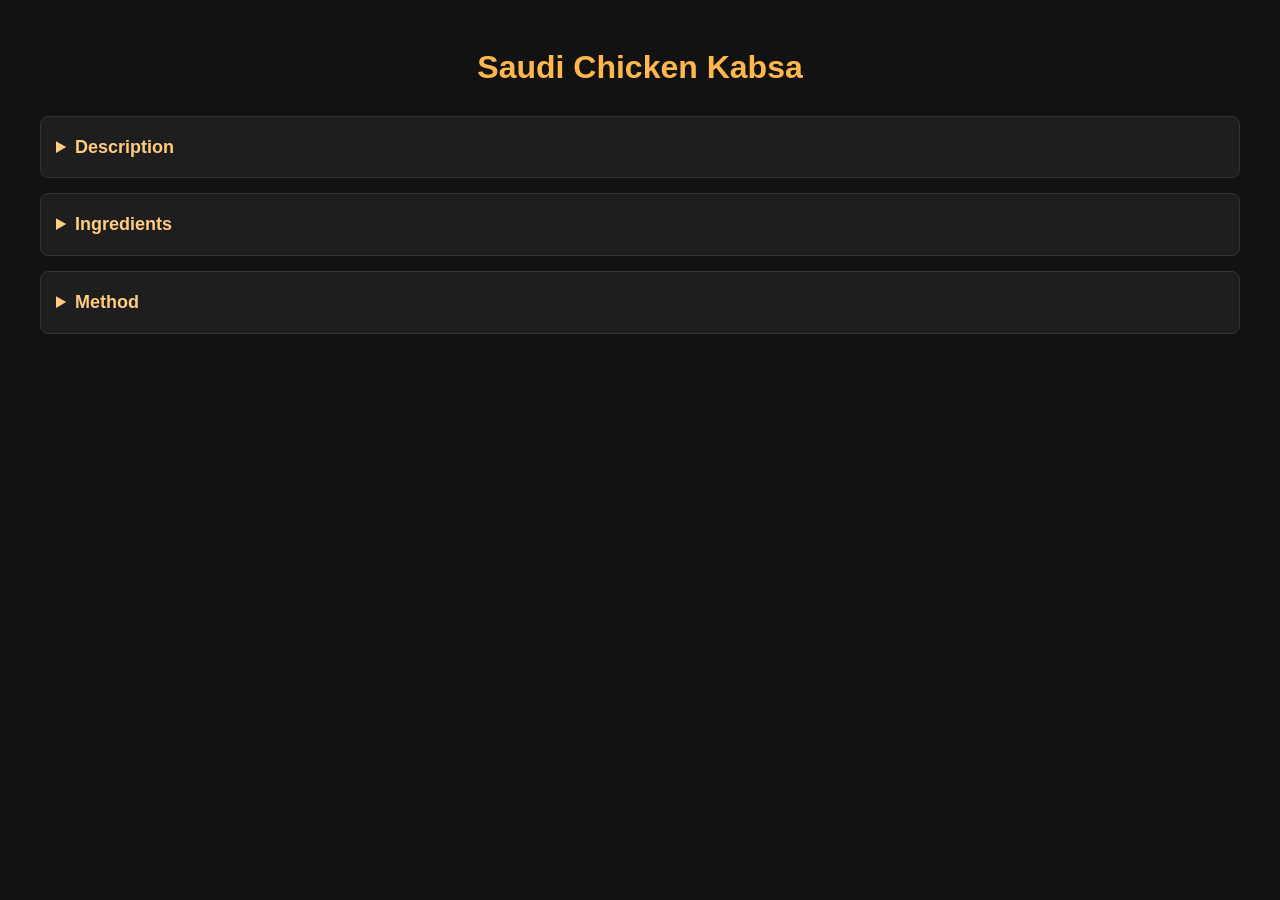
==== Chapter01/01-RecipePage/index.html @ 0e3069fe "Added Chapter 1 exercises" ====
<!DOCTYPE html>
<html lang="en">
<head>
    <meta charset="UTF-8">
    <title>Saudi Chicken Kabsa</title>

    <style>
        body {
            font-family: Arial, sans-serif;
            background: #121212;
            color: #f5f5f5;
            margin: 40px;
            line-height: 1.7;
        }

        h1 {
            color: #ffb74d;
            text-align: center;
        }

        details {
            background: #1e1e1e;
            padding: 15px;
            border-radius: 8px;
            margin-bottom: 15px;
            border: 1px solid #333;
            cursor: pointer;
            transition: 0.3s;
        }

        summary {
            font-size: 18px;
            font-weight: bold;
            color: #ffcc80;
        }

        details[open] {
            background: #2a2a2a;
            border-color: #ffb74d;
        }

        img {
            width: 100%;
            max-width: 450px;
            border-radius: 10px;
            margin-top: 15px;
            display: block;
        }
    </style>
</head>
<body>

    <!-- Recipe Name -->
    <h1>Saudi Chicken Kabsa</h1>

    <!-- Description -->
    <details>
        <summary>Description</summary>
        <p>
            Kabsa is a traditional Saudi dish made with spiced rice and tender chicken.
            It is known for its rich flavor and aromatic spices, making it a favorite
            across the Arabian Peninsula.
        </p>

        <!-- Image of Kabsa -->
        <img src="kabsa.jpg" alt="Saudi Kabsa Dish">
    </details>

    <!-- Ingredients Section -->
    <details>
        <summary>Ingredients</summary>
        <ul>
            <li>2 cups basmati rice</li>
            <li>1 whole chicken (cut into pieces)</li>
            <li>2 chopped onions</li>
            <li>3 tomatoes (blended)</li>
            <li>4 cloves garlic (minced)</li>
            <li>2 carrots (grated)</li>
            <li>2 tbsp tomato paste</li>
            <li>3 tbsp vegetable oil</li>
            <li>1 cinnamon stick</li>
            <li>4 cardamom pods</li>
            <li>4 cloves</li>
            <li>1 tsp black pepper</li>
            <li>1 tsp turmeric</li>
            <li>1 tsp cumin</li>
            <li>1 tsp kabsa spice mix (optional)</li>
            <li>Salt to taste</li>
            <li>Water as needed</li>
        </ul>
    </details>

    <!-- Method Section -->
    <details>
        <summary>Method</summary>
        <ol>
            <li>Heat oil and sauté onions until golden.</li>
            <li>Add garlic and chicken, cook until browned.</li>
            <li>Add tomato paste, blended tomatoes, and spices.</li>
            <li>Pour water and cook chicken for 25–30 minutes.</li>
            <li>Remove chicken and brown it in the oven (optional).</li>
            <li>Add washed rice to the pot and adjust salt.</li>
            <li>Cook until rice absorbs liquid, then steam for 20 minutes.</li>
            <li>Serve rice with chicken on top.</li>
        </ol>
    </details>

</body>
</html>
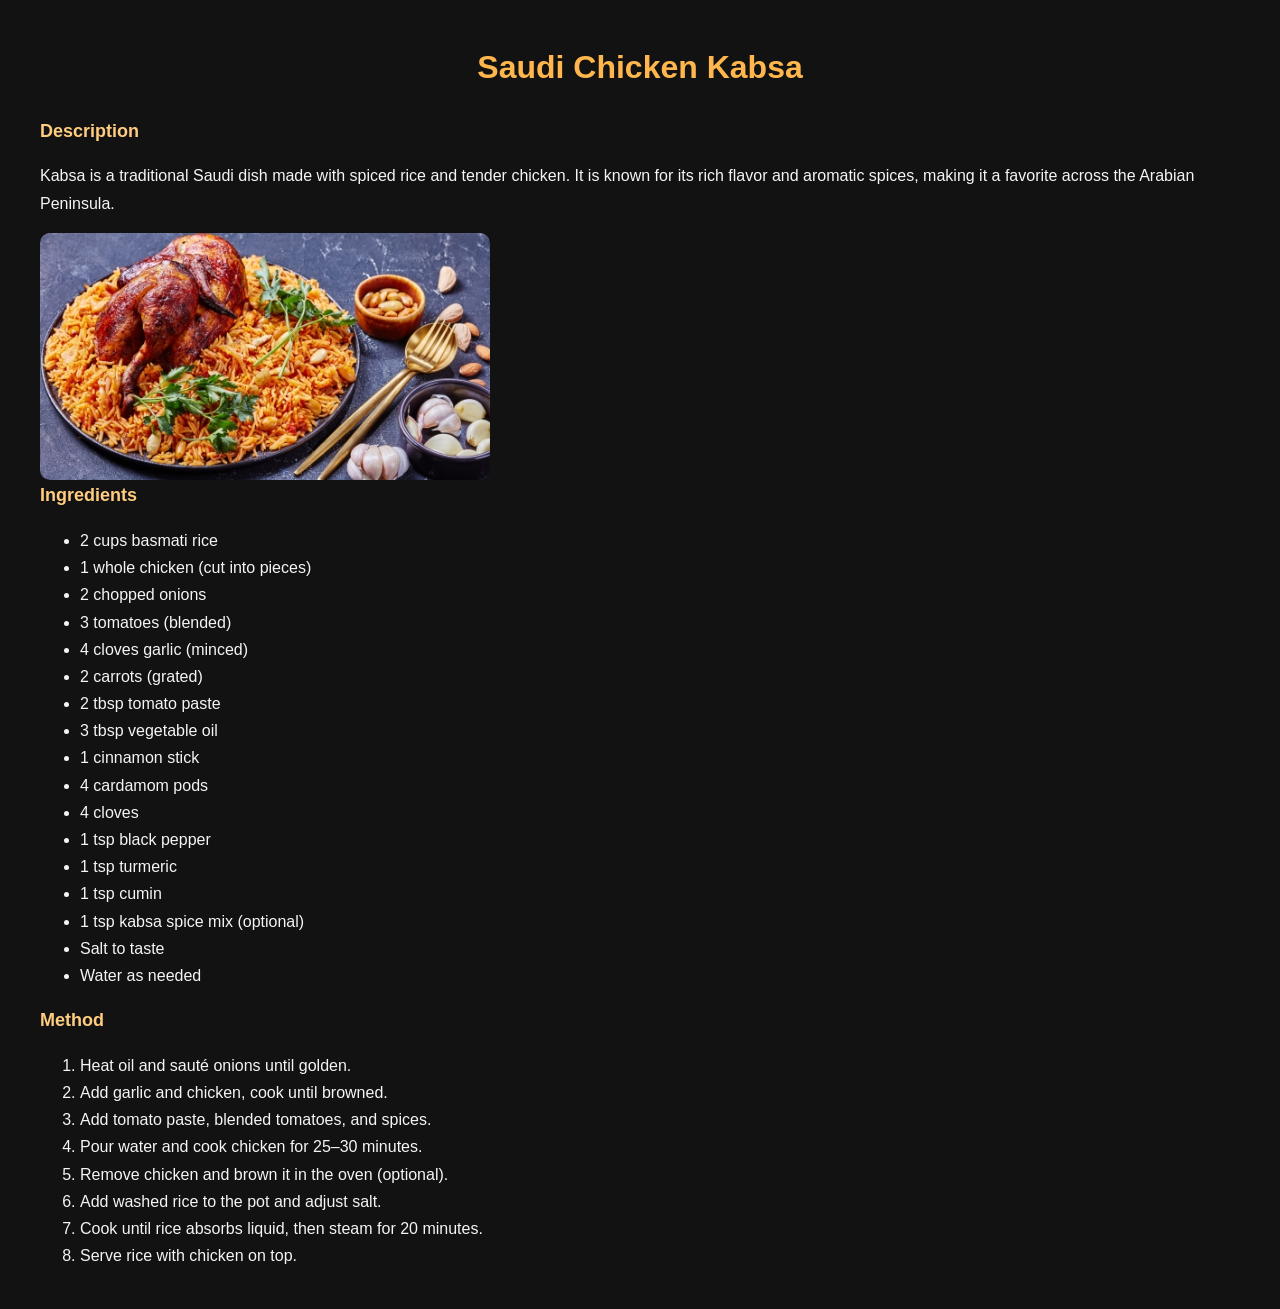
==== commit 1f125436: "Update index.html" ====
--- a/Chapter01/01-RecipePage/index.html
+++ b/Chapter01/01-RecipePage/index.html
@@ -54,7 +54,7 @@
     <h1>Saudi Chicken Kabsa</h1>
 
     <!-- Description -->
-    <details>
+    
         <summary>Description</summary>
         <p>
             Kabsa is a traditional Saudi dish made with spiced rice and tender chicken.
@@ -64,10 +64,10 @@
 
         <!-- Image of Kabsa -->
         <img src="kabsa.jpg" alt="Saudi Kabsa Dish">
-    </details>
+    
 
     <!-- Ingredients Section -->
-    <details>
+    
         <summary>Ingredients</summary>
         <ul>
             <li>2 cups basmati rice</li>
@@ -88,10 +88,10 @@
             <li>Salt to taste</li>
             <li>Water as needed</li>
         </ul>
-    </details>
+    
 
     <!-- Method Section -->
-    <details>
+    
         <summary>Method</summary>
         <ol>
             <li>Heat oil and sauté onions until golden.</li>
@@ -103,7 +103,7 @@
             <li>Cook until rice absorbs liquid, then steam for 20 minutes.</li>
             <li>Serve rice with chicken on top.</li>
         </ol>
-    </details>
+    
 
 </body>
 </html>
